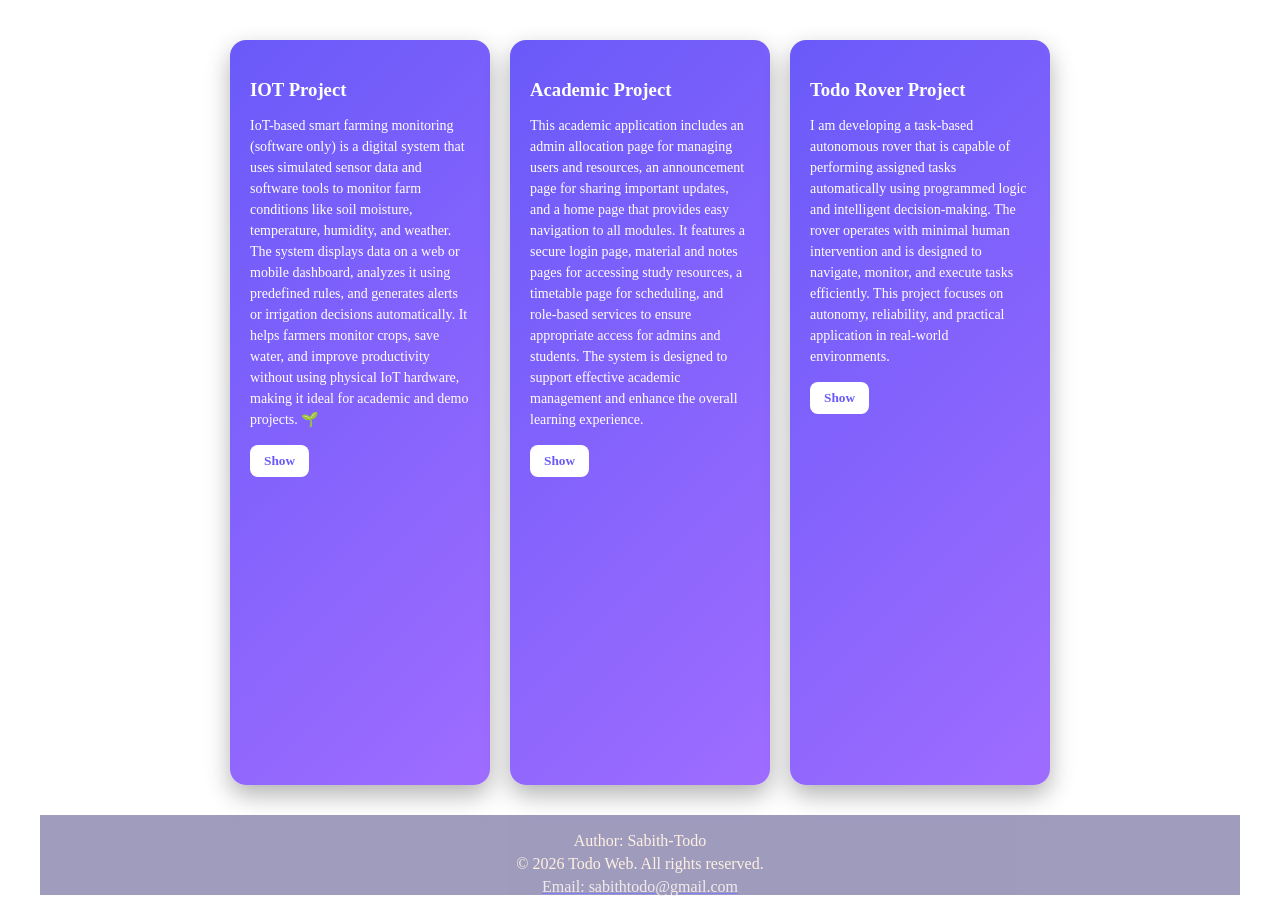
==== container.html @ 6c5f94f2 "Add files via upload" ====
<!DOCTYPE html>
<html lang="en">
<head>
    <meta charset="UTF-8">
    <meta name="viewport" content="width=device-width, initial-scale=1.0">
    <title>Todo Projects</title>

    <style>
        * {
            box-sizing: border-box;
            font-family: 'Times New Roman', Times, serif;
        }

        body {
            margin: 0;
            min-height: 100vh;
            display: flex;
            flex-direction: column;

            background-image: url(img/chat.png);
            background-size: cover;
            background-position: center;
            color: azure;
            padding: 40px;
        }

        /* Card container */
        .container {
            display: flex;
            justify-content: center;
            gap: 20px;
            flex-wrap: wrap;
            flex: 1;
        }

        /* Card */
        .one {
            background: linear-gradient(135deg, #6a5af9, #9f6cff);
            color: white;
            width: 260px;
            padding: 20px;
            border-radius: 16px;
            box-shadow: 0 10px 25px rgba(0,0,0,0.3);
            transition: transform 0.3s ease;
        }

        .one:hover {
            transform: translateY(-10px);
        }

        .one h3 {
            margin-bottom: 10px;
        }

        .one p {
            font-size: 14px;
            margin-bottom: 15px;
            line-height: 1.5;
        }

        .one button {
            background: white;
            color: #6a5af9;
            border: none;
            padding: 8px 14px;
            border-radius: 8px;
            cursor: pointer;
            font-weight: bold;
        }

        /* Footer */
        .footer {
            background: rgb(65, 58, 126);
            color: rgb(141, 138, 138);
            text-align: center;
            padding: 12px 20px;
            margin-top: 30px;
            margin-bottom: -35px;
            opacity: 50%;
            height: 80.5px;
        }

        .footer p {
            margin: 5px 0;
        }
    </style>
</head>

<body >
  

    <div class="container">

        <div class="one">
            <h3>IOT Project</h3>
            <p>IoT-based smart farming monitoring (software only) is a digital system that uses simulated sensor data and software tools to monitor farm conditions like soil moisture, temperature, humidity, and weather. The system displays data on a web or mobile dashboard, analyzes it using predefined rules, and generates alerts or irrigation decisions automatically. It helps farmers monitor crops, save water, and improve productivity without using physical IoT hardware, making it ideal for academic and demo projects. 🌱</p>
            <a href="https://github.com/sabith-todo/IOT-Based-smart-farming-monitor">
                <button>Show</button>
            </a>
        </div>

        <div class="one">
            <h3>Academic Project</h3>
            <p>This academic application includes an admin allocation page for managing users and resources, an announcement page for sharing important updates, and a home page that provides easy navigation to all modules. It features a secure login page, material and notes pages for accessing study resources, a timetable page for scheduling, and role-based services to ensure appropriate access for admins and students. The system is designed to support effective academic management and enhance the overall learning experience.</p>
            <a href="https://github.com/sabith-todo/App-">
                <button>Show</button>
            </a>
        </div>

        <div class="one">
            <h3>Todo Rover Project</h3>
            <p>I am developing a task-based autonomous rover that is capable of performing assigned tasks automatically using programmed logic and intelligent decision-making. The rover operates with minimal human intervention and is designed to navigate, monitor, and execute tasks efficiently. This project focuses on autonomy, reliability, and practical application in real-world environments.</p>
             <a href="https://github.com/sabith-todo/reaction">
                <button>Show</button>
            </a>
        </div>

    </div>

    <footer class="footer">
        <div style="color: bisque;">
             <p>Author: Sabith-Todo</p>
             <p>© 2026 Todo Web. All rights reserved.</p>
             <a href="mailto:sabithtodo@gmail.com">
             <p style="color: rgb(231, 215, 215);">Email: sabithtodo@gmail.com</p>
        </a>
        </div>
        
    </footer>
   

</body>
</html>
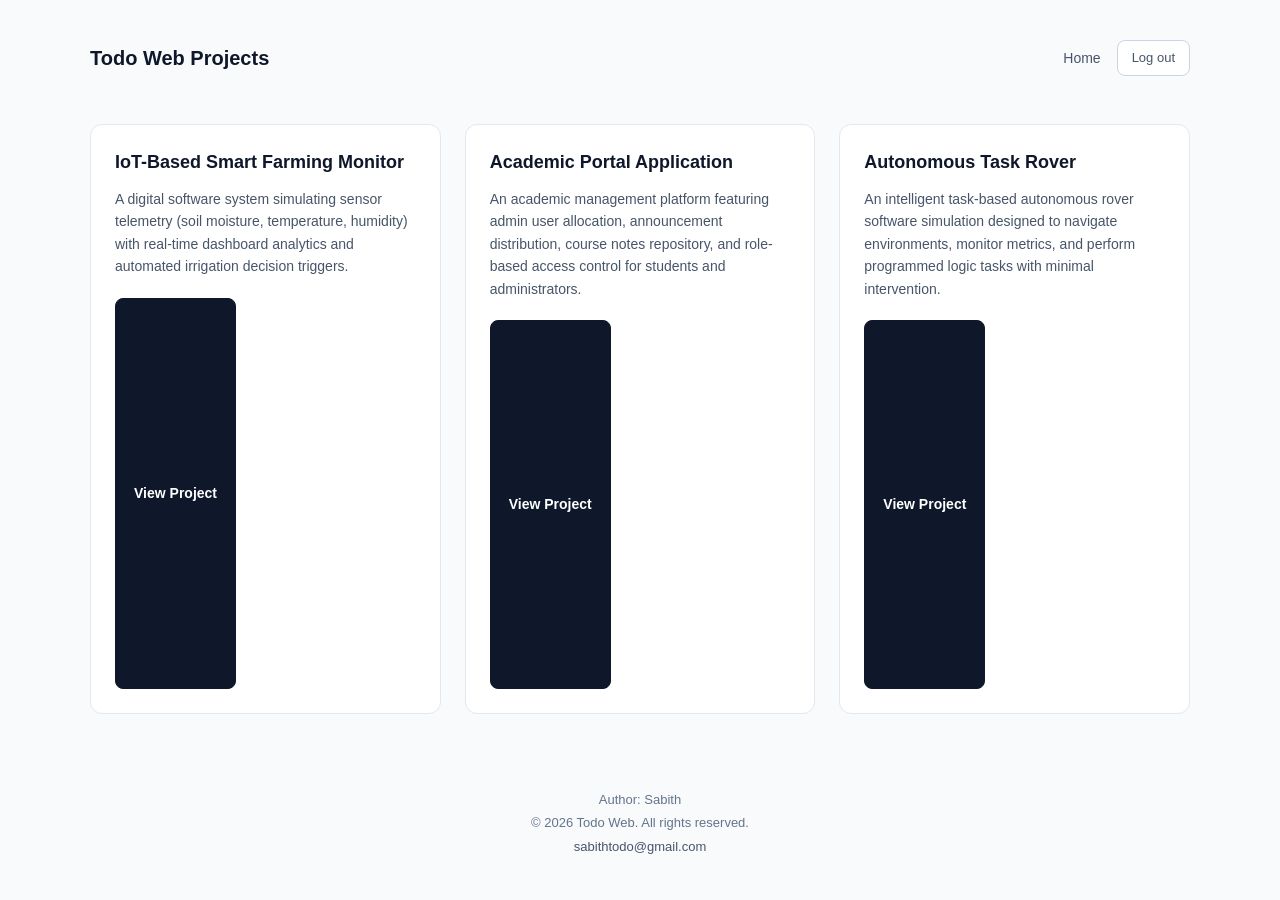
==== commit 3e633b98: "Improve login page design and README" ====
--- a/container.html
+++ b/container.html
@@ -1,133 +1,159 @@
-<!DOCTYPE html>
-<html lang="en">
-<head>
-    <meta charset="UTF-8">
-    <meta name="viewport" content="width=device-width, initial-scale=1.0">
-    <title>Todo Projects</title>
-
-    <style>
-        * {
-            box-sizing: border-box;
-            font-family: 'Times New Roman', Times, serif;
-        }
-
-        body {
-            margin: 0;
-            min-height: 100vh;
-            display: flex;
-            flex-direction: column;
-
-            background-image: url(img/chat.png);
-            background-size: cover;
-            background-position: center;
-            color: azure;
-            padding: 40px;
-        }
-
-        /* Card container */
-        .container {
-            display: flex;
-            justify-content: center;
-            gap: 20px;
-            flex-wrap: wrap;
-            flex: 1;
-        }
-
-        /* Card */
-        .one {
-            background: linear-gradient(135deg, #6a5af9, #9f6cff);
-            color: white;
-            width: 260px;
-            padding: 20px;
-            border-radius: 16px;
-            box-shadow: 0 10px 25px rgba(0,0,0,0.3);
-            transition: transform 0.3s ease;
-        }
-
-        .one:hover {
-            transform: translateY(-10px);
-        }
-
-        .one h3 {
-            margin-bottom: 10px;
-        }
-
-        .one p {
-            font-size: 14px;
-            margin-bottom: 15px;
-            line-height: 1.5;
-        }
-
-        .one button {
-            background: white;
-            color: #6a5af9;
-            border: none;
-            padding: 8px 14px;
-            border-radius: 8px;
-            cursor: pointer;
-            font-weight: bold;
-        }
-
-        /* Footer */
-        .footer {
-            background: rgb(65, 58, 126);
-            color: rgb(141, 138, 138);
-            text-align: center;
-            padding: 12px 20px;
-            margin-top: 30px;
-            margin-bottom: -35px;
-            opacity: 50%;
-            height: 80.5px;
-        }
-
-        .footer p {
-            margin: 5px 0;
-        }
-    </style>
-</head>
-
-<body >
-  
-
-    <div class="container">
-
-        <div class="one">
-            <h3>IOT Project</h3>
-            <p>IoT-based smart farming monitoring (software only) is a digital system that uses simulated sensor data and software tools to monitor farm conditions like soil moisture, temperature, humidity, and weather. The system displays data on a web or mobile dashboard, analyzes it using predefined rules, and generates alerts or irrigation decisions automatically. It helps farmers monitor crops, save water, and improve productivity without using physical IoT hardware, making it ideal for academic and demo projects. 🌱</p>
-            <a href="https://github.com/sabith-todo/IOT-Based-smart-farming-monitor">
-                <button>Show</button>
-            </a>
-        </div>
-
-        <div class="one">
-            <h3>Academic Project</h3>
-            <p>This academic application includes an admin allocation page for managing users and resources, an announcement page for sharing important updates, and a home page that provides easy navigation to all modules. It features a secure login page, material and notes pages for accessing study resources, a timetable page for scheduling, and role-based services to ensure appropriate access for admins and students. The system is designed to support effective academic management and enhance the overall learning experience.</p>
-            <a href="https://github.com/sabith-todo/App-">
-                <button>Show</button>
-            </a>
-        </div>
-
-        <div class="one">
-            <h3>Todo Rover Project</h3>
-            <p>I am developing a task-based autonomous rover that is capable of performing assigned tasks automatically using programmed logic and intelligent decision-making. The rover operates with minimal human intervention and is designed to navigate, monitor, and execute tasks efficiently. This project focuses on autonomy, reliability, and practical application in real-world environments.</p>
-             <a href="https://github.com/sabith-todo/reaction">
-                <button>Show</button>
-            </a>
-        </div>
-
-    </div>
-
-    <footer class="footer">
-        <div style="color: bisque;">
-             <p>Author: Sabith-Todo</p>
-             <p>© 2026 Todo Web. All rights reserved.</p>
-             <a href="mailto:sabithtodo@gmail.com">
-             <p style="color: rgb(231, 215, 215);">Email: sabithtodo@gmail.com</p>
-        </a>
-        </div>
-        
-    </footer>
-   
-
-</body>
-</html>
+<!DOCTYPE html>
+<html lang="en">
+<head>
+    <meta charset="UTF-8">
+    <meta name="viewport" content="width=device-width, initial-scale=1.0">
+    <title>Projects Dashboard - Todo Web</title>
+    <meta name="description" content="Dashboard displaying projects and portfolio modules.">
+    <link rel="stylesheet" href="style.css">
+    <style>
+        .dashboard-header {
+            width: 100%;
+            max-width: 1100px;
+            display: flex;
+            justify-content: space-between;
+            align-items: center;
+            padding: 16px 0;
+            margin-bottom: 32px;
+        }
+
+        .dashboard-brand {
+            font-size: 20px;
+            font-weight: 700;
+            color: var(--text-main);
+        }
+
+        .dashboard-nav {
+            display: flex;
+            align-items: center;
+            gap: 16px;
+        }
+
+        .dashboard-nav a {
+            text-decoration: none;
+            font-size: 14px;
+            font-weight: 500;
+            color: var(--text-secondary);
+            transition: color 0.15s ease;
+        }
+
+        .dashboard-nav a:hover {
+            color: var(--text-main);
+        }
+
+        .dashboard-container {
+            width: 100%;
+            max-width: 1100px;
+            display: grid;
+            grid-template-columns: repeat(auto-fill, minmax(320px, 1fr));
+            gap: 24px;
+            flex: 1;
+        }
+
+        .project-card {
+            background-color: var(--bg-surface);
+            border: 1px solid var(--border-subtle);
+            border-radius: var(--radius-panel);
+            padding: 24px;
+            display: flex;
+            flex-direction: column;
+            justify-content: space-between;
+        }
+
+        .project-card h3 {
+            font-size: 18px;
+            font-weight: 600;
+            color: var(--text-main);
+            margin-bottom: 12px;
+        }
+
+        .project-card p {
+            font-size: 14px;
+            color: var(--text-secondary);
+            line-height: 1.6;
+            margin-bottom: 20px;
+            flex: 1;
+        }
+
+        .project-card .btn {
+            align-self: flex-start;
+            padding: 0 18px;
+        }
+
+        .dashboard-footer {
+            width: 100%;
+            max-width: 1100px;
+            text-align: center;
+            padding: 32px 0 16px;
+            margin-top: 40px;
+            font-size: 13px;
+            color: var(--text-muted);
+        }
+
+        .dashboard-footer p {
+            margin: 4px 0;
+        }
+
+        .dashboard-footer a {
+            color: var(--text-secondary);
+            text-decoration: none;
+        }
+
+        .dashboard-footer a:hover {
+            text-decoration: underline;
+        }
+    </style>
+</head>
+<body>
+
+    <header class="dashboard-header">
+        <div class="dashboard-brand">Todo Web Projects</div>
+        <nav class="dashboard-nav" aria-label="Dashboard navigation">
+            <a href="index.html">Home</a>
+            <a href="login.html" class="btn btn-secondary" style="height: 36px; padding: 0 14px; font-size: 13px;">Log out</a>
+        </nav>
+    </header>
+
+    <main class="dashboard-container">
+        <!-- Project 1 -->
+        <article class="project-card">
+            <div>
+                <h3>IoT-Based Smart Farming Monitor</h3>
+                <p>A digital software system simulating sensor telemetry (soil moisture, temperature, humidity) with real-time dashboard analytics and automated irrigation decision triggers.</p>
+            </div>
+            <a href="https://github.com/sabith-todo/IOT-Based-smart-farming-monitor" target="_blank" rel="noopener noreferrer" class="btn btn-primary">
+                View Project
+            </a>
+        </article>
+
+        <!-- Project 2 -->
+        <article class="project-card">
+            <div>
+                <h3>Academic Portal Application</h3>
+                <p>An academic management platform featuring admin user allocation, announcement distribution, course notes repository, and role-based access control for students and administrators.</p>
+            </div>
+            <a href="https://github.com/sabith-todo/App-" target="_blank" rel="noopener noreferrer" class="btn btn-primary">
+                View Project
+            </a>
+        </article>
+
+        <!-- Project 3 -->
+        <article class="project-card">
+            <div>
+                <h3>Autonomous Task Rover</h3>
+                <p>An intelligent task-based autonomous rover software simulation designed to navigate environments, monitor metrics, and perform programmed logic tasks with minimal intervention.</p>
+            </div>
+            <a href="https://github.com/sabith-todo/reaction" target="_blank" rel="noopener noreferrer" class="btn btn-primary">
+                View Project
+            </a>
+        </article>
+    </main>
+
+    <footer class="dashboard-footer">
+        <p>Author: Sabith</p>
+        <p>&copy; 2026 Todo Web. All rights reserved.</p>
+        <p><a href="mailto:sabithtodo@gmail.com">sabithtodo@gmail.com</a></p>
+    </footer>
+
+</body>
+</html>
--- a/style.css
+++ b/style.css
@@ -0,0 +1,420 @@
+/* ==========================================================================
+   Simple Login Page - Core Stylesheet
+   Modern, accessible, responsive design built with HTML5 & CSS3
+   ========================================================================== */
+
+:root {
+  --bg-ground: #f8fafc;
+  --bg-surface: #ffffff;
+  --bg-subtle: #f1f5f9;
+  
+  --border-subtle: #e2e8f0;
+  --border-input: #cbd5e1;
+  --border-focus: #0f172a;
+  
+  --text-main: #0f172a;
+  --text-secondary: #475569;
+  --text-muted: #64748b;
+  
+  --btn-primary-bg: #0f172a;
+  --btn-primary-hover: #1e293b;
+  --btn-primary-text: #ffffff;
+  
+  --btn-secondary-bg: #ffffff;
+  --btn-secondary-hover: #f1f5f9;
+  --btn-secondary-text: #334155;
+  --btn-secondary-border: #cbd5e1;
+  
+  --state-success-bg: #f0fdf4;
+  --state-success-text: #166534;
+  --state-success-border: #bbf7d0;
+  
+  --state-error-bg: #fef2f2;
+  --state-error-text: #991b1b;
+  --state-error-border: #fecaca;
+  
+  --radius-panel: 12px;
+  --radius-field: 8px;
+  --radius-btn: 8px;
+  
+  --font-sans: -apple-system, BlinkMacSystemFont, "Segoe UI", Roboto, Helvetica, Arial, sans-serif;
+}
+
+/* Base Reset & Layout */
+*, *::before, *::after {
+  box-sizing: border-box;
+  margin: 0;
+  padding: 0;
+}
+
+body {
+  min-height: 100dvh;
+  background-color: var(--bg-ground);
+  color: var(--text-main);
+  font-family: var(--font-sans);
+  font-size: 15px;
+  line-height: 1.5;
+  display: flex;
+  flex-direction: column;
+  justify-content: center;
+  align-items: center;
+  padding: 24px 16px;
+  -webkit-font-smoothing: antialiased;
+}
+
+/* Main Auth Wrapper */
+.auth-wrapper {
+  width: 100%;
+  max-width: 440px;
+  margin: 0 auto;
+}
+
+/* Brand / Top Header */
+.auth-brand {
+  text-align: center;
+  margin-bottom: 24px;
+}
+
+.brand-badge {
+  display: inline-flex;
+  align-items: center;
+  justify-content: center;
+  width: 44px;
+  height: 44px;
+  border-radius: 10px;
+  background-color: var(--btn-primary-bg);
+  color: #ffffff;
+  margin-bottom: 12px;
+}
+
+.brand-badge svg {
+  width: 22px;
+  height: 22px;
+}
+
+.auth-brand h1 {
+  font-size: 24px;
+  font-weight: 700;
+  color: var(--text-main);
+  letter-spacing: -0.02em;
+}
+
+.auth-brand p {
+  font-size: 14px;
+  color: var(--text-muted);
+  margin-top: 4px;
+}
+
+/* Card Surface */
+.auth-card {
+  background-color: var(--bg-surface);
+  border: 1px solid var(--border-subtle);
+  border-radius: var(--radius-panel);
+  padding: 32px 28px;
+}
+
+/* Feedback Alert Banner */
+.alert-banner {
+  display: none;
+  padding: 10px 14px;
+  border-radius: var(--radius-field);
+  font-size: 13px;
+  font-weight: 500;
+  margin-bottom: 20px;
+}
+
+.alert-banner.error {
+  display: block;
+  background-color: var(--state-error-bg);
+  color: var(--state-error-text);
+  border: 1px solid var(--state-error-border);
+}
+
+.alert-banner.success {
+  display: block;
+  background-color: var(--state-success-bg);
+  color: var(--state-success-text);
+  border: 1px solid var(--state-success-border);
+}
+
+/* Form Styles */
+.auth-form {
+  display: flex;
+  flex-direction: column;
+  gap: 16px;
+}
+
+.form-group {
+  display: flex;
+  flex-direction: column;
+  gap: 6px;
+}
+
+.form-group label {
+  font-size: 14px;
+  font-weight: 500;
+  color: var(--text-main);
+}
+
+/* Inputs & Select */
+.input-container {
+  position: relative;
+  display: flex;
+  align-items: center;
+}
+
+.input-container input,
+.form-group select {
+  width: 100%;
+  height: 42px;
+  padding: 0 12px;
+  font-size: 14px;
+  font-family: inherit;
+  color: var(--text-main);
+  background-color: var(--bg-surface);
+  border: 1px solid var(--border-input);
+  border-radius: var(--radius-field);
+  transition: border-color 0.15s ease;
+}
+
+.input-container input:hover,
+.form-group select:hover {
+  border-color: #94a3b8;
+}
+
+.input-container input:focus,
+.form-group select:focus {
+  outline: 2px solid var(--border-focus);
+  outline-offset: 1px;
+  border-color: var(--border-focus);
+}
+
+/* Password Toggle Button */
+.password-toggle-btn {
+  position: absolute;
+  right: 8px;
+  background: none;
+  border: none;
+  color: var(--text-muted);
+  cursor: pointer;
+  padding: 6px;
+  display: flex;
+  align-items: center;
+  justify-content: center;
+  border-radius: 4px;
+}
+
+.password-toggle-btn:hover {
+  color: var(--text-main);
+}
+
+.password-toggle-btn:focus-visible {
+  outline: 2px solid var(--border-focus);
+  outline-offset: 1px;
+}
+
+.password-toggle-btn svg {
+  width: 18px;
+  height: 18px;
+}
+
+/* Checkbox Row & Forgot Password */
+.form-options-row {
+  display: flex;
+  align-items: center;
+  justify-content: space-between;
+  gap: 12px;
+  font-size: 13px;
+  margin-top: 2px;
+}
+
+.checkbox-label {
+  display: inline-flex;
+  align-items: center;
+  gap: 8px;
+  cursor: pointer;
+  color: var(--text-secondary);
+  user-select: none;
+}
+
+.checkbox-label input[type="checkbox"] {
+  width: 16px;
+  height: 16px;
+  accent-color: var(--color-primary);
+  cursor: pointer;
+}
+
+.forgot-link {
+  color: var(--text-secondary);
+  text-decoration: none;
+  font-weight: 500;
+  transition: color 0.15s ease;
+}
+
+.forgot-link:hover {
+  color: var(--text-main);
+  text-decoration: underline;
+}
+
+.forgot-link:focus-visible {
+  outline: 2px solid var(--border-focus);
+  outline-offset: 2px;
+  border-radius: 2px;
+}
+
+/* Button Group */
+.form-actions {
+  display: flex;
+  gap: 12px;
+  margin-top: 8px;
+}
+
+.btn {
+  height: 42px;
+  font-size: 14px;
+  font-weight: 600;
+  font-family: inherit;
+  border-radius: var(--radius-btn);
+  cursor: pointer;
+  display: inline-flex;
+  align-items: center;
+  justify-content: center;
+  text-decoration: none;
+  transition: background-color 0.15s ease, border-color 0.15s ease, color 0.15s ease;
+}
+
+.btn-primary {
+  flex: 2;
+  background-color: var(--btn-primary-bg);
+  color: var(--btn-primary-text);
+  border: 1px solid var(--btn-primary-bg);
+}
+
+.btn-primary:hover {
+  background-color: var(--btn-primary-hover);
+  border-color: var(--btn-primary-hover);
+}
+
+.btn-primary:focus-visible {
+  outline: 2px solid var(--border-focus);
+  outline-offset: 2px;
+}
+
+.btn-secondary {
+  flex: 1;
+  background-color: var(--btn-secondary-bg);
+  color: var(--btn-secondary-text);
+  border: 1px solid var(--btn-secondary-border);
+}
+
+.btn-secondary:hover {
+  background-color: var(--btn-secondary-hover);
+  border-color: #94a3b8;
+}
+
+.btn-secondary:focus-visible {
+  outline: 2px solid var(--border-focus);
+  outline-offset: 2px;
+}
+
+/* Demo Credentials Hint Box */
+.demo-credentials-box {
+  margin-top: 24px;
+  padding: 12px 14px;
+  background-color: var(--bg-subtle);
+  border-radius: var(--radius-field);
+  font-size: 12px;
+  color: var(--text-secondary);
+}
+
+.demo-credentials-title {
+  font-weight: 600;
+  color: var(--text-main);
+  margin-bottom: 4px;
+}
+
+.demo-credentials-list {
+  display: flex;
+  flex-direction: column;
+  gap: 2px;
+}
+
+.demo-cred-row {
+  display: flex;
+  justify-content: space-between;
+}
+
+.demo-cred-row code {
+  background-color: #ffffff;
+  padding: 1px 5px;
+  border-radius: 4px;
+  border: 1px solid var(--border-subtle);
+  color: var(--text-main);
+  font-family: inherit;
+  font-size: 11px;
+}
+
+/* Card Footer Links */
+.auth-footer {
+  text-align: center;
+  margin-top: 24px;
+  font-size: 13px;
+  color: var(--text-secondary);
+}
+
+.auth-footer a {
+  color: var(--text-main);
+  font-weight: 600;
+  text-decoration: none;
+  transition: color 0.15s ease;
+}
+
+.auth-footer a:hover {
+  text-decoration: underline;
+}
+
+.auth-footer a:focus-visible {
+  outline: 2px solid var(--border-focus);
+  outline-offset: 2px;
+  border-radius: 2px;
+}
+
+.footer-nav {
+  margin-top: 12px;
+  display: flex;
+  justify-content: center;
+  gap: 16px;
+}
+
+.footer-nav a {
+  color: var(--text-muted);
+  font-weight: 500;
+}
+
+.footer-nav a:hover {
+  color: var(--text-main);
+}
+
+/* Responsive adjustments */
+@media (max-width: 480px) {
+  body {
+    padding: 16px 12px;
+  }
+  
+  .auth-card {
+    padding: 24px 20px;
+  }
+  
+  .auth-brand h1 {
+    font-size: 22px;
+  }
+  
+  .form-actions {
+    flex-direction: column;
+  }
+  
+  .btn-primary, .btn-secondary {
+    width: 100%;
+    flex: unset;
+  }
+}
